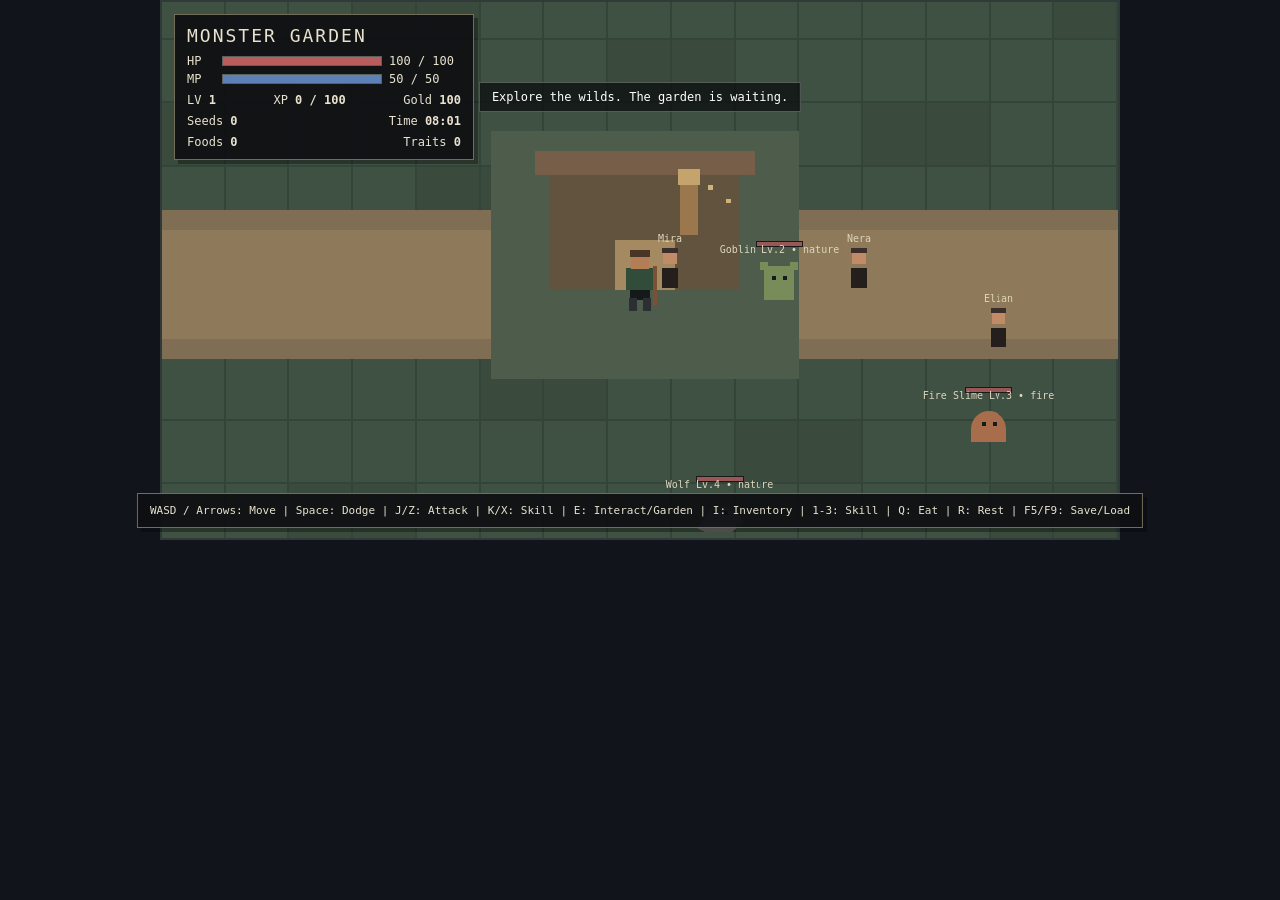
==== index.html @ c61af75e "Organize runtime dependencies and include gameplay modules" ====
<!doctype html>
<html lang="th">
<head>
  <meta charset="UTF-8" />
  <meta name="viewport" content="width=device-width, initial-scale=1.0" />
  <title>Monster Garden</title>
  <link rel="stylesheet" href="style.css" />
  <link rel="stylesheet" href="dialogue.css" />
  <link rel="stylesheet" href="accessibility.css" />
</head>
<body>
  <main id="game-root">
    <canvas id="game" width="960" height="540" aria-label="Monster Garden game"></canvas>
    <section id="hud" aria-live="polite">
      <div class="hud-box">
        <div class="title">MONSTER GARDEN</div>
        <div class="stat-row"><span>HP</span><div class="bar"><div id="hp-fill" class="fill hp"></div></div><span id="hp-text">100 / 100</span></div>
        <div class="stat-row"><span>MP</span><div class="bar"><div id="mp-fill" class="fill mp"></div></div><span id="mp-text">50 / 50</span></div>
        <div class="stat-line"><span>LV <b id="level">1</b></span><span>XP <b id="xp">0 / 100</b></span><span>Gold <b id="gold">100</b></span></div>
        <div class="stat-line"><span>Seeds <b id="seeds">0</b></span><span>Time <b id="time">08:00</b></span></div>
        <div class="stat-line"><span>Foods <b id="foods">0</b></span><span>Traits <b id="power">0</b></span></div>
      </div>
      <div class="hud-box controls">WASD / Arrows: Move | Space: Dodge | J/Z: Attack | K/X: Skill | E: Interact/Garden | I: Inventory | 1-3: Skill | Q: Eat | R: Rest | F5/F9: Save/Load</div>
    </section>
    <div id="message"></div>
    <section id="inventory" class="panel hidden" aria-label="Inventory">
      <div class="panel-title">INVENTORY</div>
      <div id="inventory-content"></div>
      <div class="panel-help">I: Close | 1-3: Select Skill | Q: Eat selected food</div>
    </section>
    <section id="shop" class="panel hidden" aria-label="Shop">
      <div class="panel-title">SHOP</div>
      <div id="shop-content"></div>
      <div class="panel-help">E / Escape: Close Shop</div>
    </section>
    <section id="dialogue" class="dialogue hidden" aria-label="Dialogue">
      <div id="dialogue-name" class="dialogue-name"></div>
      <div id="dialogue-text" class="dialogue-text"></div>
      <div class="dialogue-help">E / Enter: Continue | Escape: Close</div>
    </section>
    <section id="quest-panel" class="panel hidden" aria-label="Quest">
      <div class="panel-title">QUEST</div>
      <div id="quest-content"></div>
      <div class="panel-help">E / Escape: Close</div>
    </section>
  </main>

  <!-- Data/config first -->
  <script src="data.js"></script>
  <script src="items-data.js"></script>
  <script src="kingdoms.js"></script>
  <script src="monsters.js"></script>
  <script src="town-data.js"></script>
  <script src="region-content.js"></script>
  <script src="farming-content.js"></script>
  <script src="npc-services-data.js"></script>
  <script src="quest-content.js"></script>
  <script src="boss-runtime-data.js"></script>
  <script src="travel-gates.js"></script>
  <script src="world-map.js"></script>
  <script src="content-registry.js"></script>
  <script src="gameplay-contracts.js"></script>
  <script src="game-systems-plan.js"></script>

  <!-- Core state/systems -->
  <script src="world.js"></script>
  <script src="save-utils.js"></script>
  <script src="storage.js"></script>
  <script src="systems.js"></script>
  <script src="input-map.js"></script>
  <script src="runtime-contracts.js"></script>
  <script src="runtime-health.js"></script>
  <script src="world-save-schema.js"></script>
  <script src="integration-api.js"></script>
  <script src="integration-runtime.js"></script>
  <script src="system-bridge.js"></script>
  <script src="integration-state.js"></script>
  <script src="player-stats.js"></script>
  <script src="equipment.js"></script>
  <script src="items-system.js"></script>
  <script src="economy.js"></script>
  <script src="quest-rewards.js"></script>
  <script src="world-progression.js"></script>

  <!-- Gameplay systems -->
  <script src="garden.js"></script>
  <script src="plant-system.js"></script>
  <script src="plant-evolution.js"></script>
  <script src="garden-mutation-data.js"></script>
  <script src="plant-harvest-effects.js"></script>
  <script src="inventory.js"></script>
  <script src="food-effects.js"></script>
  <script src="seed-discovery.js"></script>
  <script src="resource-nodes.js"></script>
  <script src="quests.js"></script>
  <script src="quest.js"></script>
  <script src="npc.js"></script>
  <script src="npc-dialogue.js"></script>
  <script src="npc-services.js"></script>
  <script src="npc-quest-board.js"></script>
  <script src="shop.js"></script>
  <script src="dungeons.js"></script>
  <script src="dungeon-runtime.js"></script>
  <script src="boss-content.js"></script>
  <script src="boss-encounter.js"></script>
  <script src="boss-system.js"></script>
  <script src="monster-abilities.js"></script>
  <script src="monster-collection.js"></script>
  <script src="monsters-system.js"></script>
  <script src="status-effects.js"></script>
  <script src="combat-tuning.js"></script>
  <script src="combat-advanced.js"></script>
  <script src="combat-system.js"></script>
  <script src="crafting.js"></script>
  <script src="equipment-ui.js"></script>
  <script src="crafting-screen.js"></script>
  <script src="player-profile.js"></script>
  <script src="journey-system.js"></script>
  <script src="travel-runtime.js"></script>
  <script src="world-events.js"></script>
  <script src="gameplay-loop.js"></script>

  <!-- UI/presentation -->
  <script src="ui-town.js"></script>
  <script src="dialogue.js"></script>
  <script src="quest-ui.js"></script>
  <script src="shop-ui.js"></script>
  <script src="services-ui.js"></script>
  <script src="travel-ui.js"></script>
  <script src="monster-codex-ui.js"></script>
  <script src="progression-ui.js"></script>
  <script src="runtime-ui.js"></script>
  <script src="combat-ui.js"></script>
  <script src="garden-ui.js"></script>
  <script src="ui-panels.js"></script>
  <script src="ui-notifications.js"></script>
  <script src="visual-style.js"></script>
  <script src="camera-effects.js"></script>
  <script src="combat-feedback.js"></script>
  <script src="asset-pipeline.js"></script>
  <script src="audio-plan.js"></script>
  <script src="accessibility.js"></script>

  <!-- Final game loop last -->
  <script src="game.js"></script>
</body>
</html>
---- style.css ----
* { box-sizing: border-box; }
html, body { margin: 0; min-height: 100%; background: #11151b; }
body { display: grid; place-items: center; font-family: monospace; color: #fff; overflow: hidden; }
#game-root { position: relative; width: min(960px, 100vw); aspect-ratio: 16 / 9; image-rendering: pixelated; }
canvas { display: block; width: 100%; height: 100%; background: #202b2a; image-rendering: pixelated; border: 2px solid #303a39; }
#hud { position: absolute; inset: 0; pointer-events: none; }
.hud-box { position: absolute; top: 14px; left: 14px; padding: 10px 12px; min-width: 300px; background: rgba(12, 15, 18, .82); border: 2px solid #69706d; box-shadow: 4px 4px 0 rgba(0,0,0,.35); }
.title { font-size: 18px; letter-spacing: 2px; margin-bottom: 8px; }
.stat-row { display: grid; grid-template-columns: 28px 1fr 72px; gap: 7px; align-items: center; font-size: 12px; margin: 4px 0; }
.bar { height: 10px; background: #25292b; border: 1px solid #59605e; }
.fill { height: 100%; width: 100%; transition: width .12s linear; }
.fill.hp { background: #b85c5c; }
.fill.mp { background: #5d80b7; }
.stat-line { display: flex; justify-content: space-between; gap: 16px; margin-top: 7px; font-size: 12px; }
.controls { top: auto; left: 50%; bottom: 12px; transform: translateX(-50%); min-width: auto; white-space: nowrap; font-size: 11px; color: #d4d7d5; }
#message { position: absolute; left: 50%; top: 82px; transform: translateX(-50%); padding: 7px 12px; background: rgba(10, 12, 14, .75); border: 1px solid #555c59; font-size: 12px; opacity: 0; transition: opacity .15s; pointer-events: none; }
#message.show { opacity: 1; }
.panel { position: absolute; inset: 54px 110px 54px 110px; z-index: 10; padding: 18px; background: rgba(13,16,20,.96); border: 2px solid #72766f; box-shadow: 8px 8px 0 rgba(0,0,0,.4); overflow: auto; }
.panel.hidden { display: none; }
.panel-title { font-size: 22px; letter-spacing: 3px; margin-bottom: 14px; }
#inventory-content { display: grid; grid-template-columns: repeat(3, minmax(0, 1fr)); gap: 14px; }
.inventory-section { min-height: 120px; padding: 10px; background: rgba(40,43,43,.6); border: 1px solid #505753; }
.inventory-section h3 { margin: 0 0 8px; font-size: 13px; color: #d7d1bd; }
.item-row { width: 100%; display: flex; justify-content: space-between; gap: 10px; align-items: center; padding: 7px; margin: 4px 0; color: #e8e4d6; background: #23282a; border: 1px solid #404747; font: inherit; text-align: left; }
button.item-row { cursor: pointer; }
button.item-row:hover, button.item-row.selected { background: #303a3a; border-color: #8b9188; }
.trait-card { display: grid; gap: 4px; padding: 7px; margin: 4px 0; background: #23282a; border: 1px solid #404747; }
.trait-card span, .empty, .panel-help { color: #a8aea9; font-size: 11px; }
.panel-help { margin-top: 14px; }
@media (max-width: 760px) {
  .hud-box { transform: scale(.8); transform-origin: top left; }
  .controls { display: none; }
  .panel { inset: 20px; padding: 12px; }
  #inventory-content { grid-template-columns: 1fr; }
}
---- dialogue.css ----
#dialogue { position:absolute; left:50%; right:50%; bottom:72px; transform:translateX(-50%); width:min(760px,90%); padding:14px 16px; background:rgba(12,15,18,.94); border:2px solid #69706d; box-shadow:6px 6px 0 rgba(0,0,0,.35); pointer-events:none; z-index:5; }
#dialogue.hidden { display:none; }
.dialogue-name { font-size:15px; margin-bottom:8px; color:#ddd6bf; }
.dialogue-name span { margin-left:8px; opacity:.6; font-size:11px; }
.dialogue-text { min-height:42px; line-height:1.5; font-size:13px; }
.dialogue-help { margin-top:10px; font-size:10px; opacity:.55; text-align:right; }
---- accessibility.css ----
/* Small readability pass for the game's UI. */
:root { --ui-bg: rgba(14, 15, 18, 0.92); --ui-border: #736c59; --ui-text: #e8e2cf; }
.panel, .hud-box, .dialogue { border: 1px solid var(--ui-border); background: var(--ui-bg); color: var(--ui-text); }
button { font: inherit; color: inherit; background: #2a2d2c; border: 1px solid #6c6654; padding: 8px 10px; cursor: pointer; }
button:focus-visible { outline: 2px solid #e8e2cf; outline-offset: 2px; }
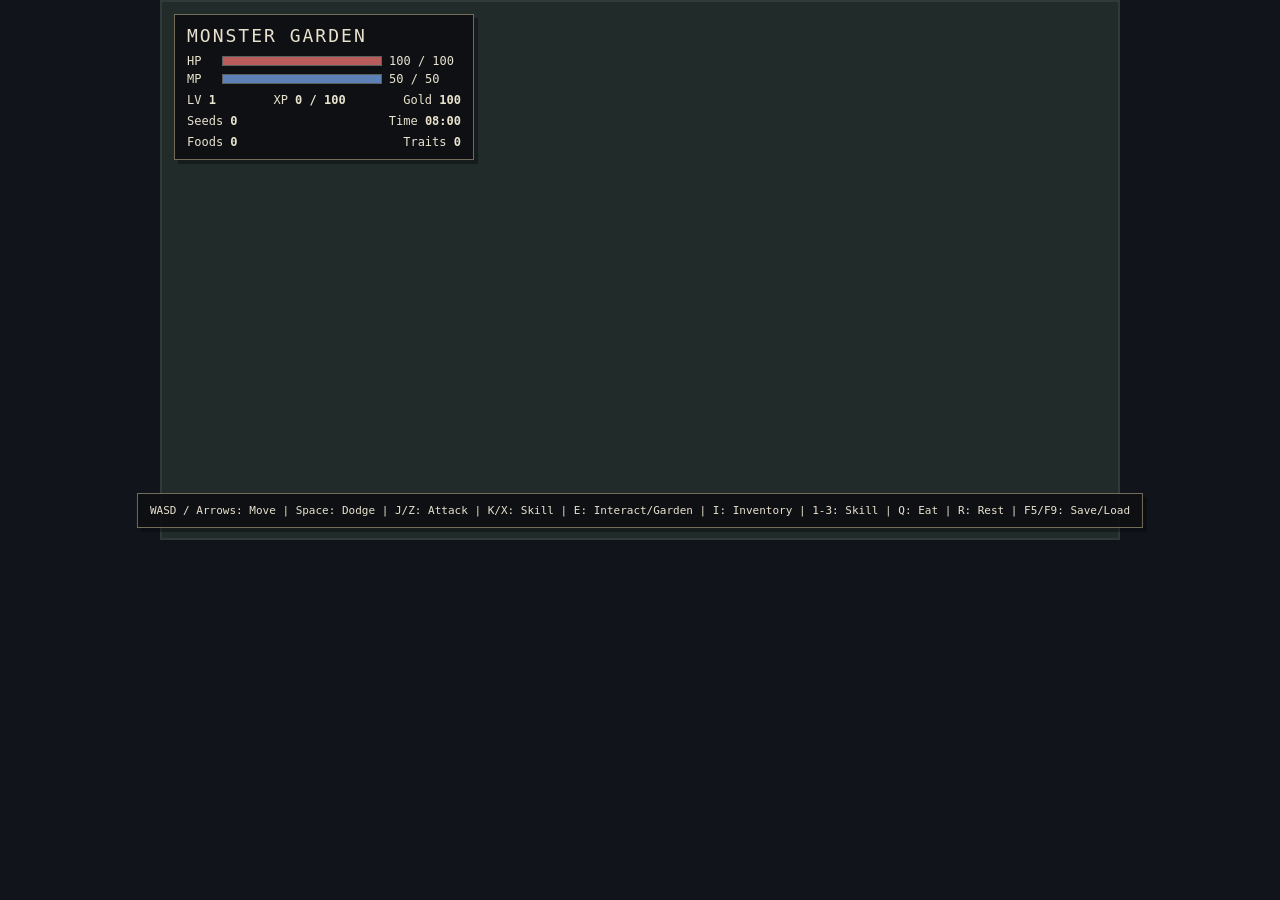
==== commit a6e2cc03: "Fix runtime guard loading and clean duplicate script dependency" ====
--- a/index.html
+++ b/index.html
@@ -45,7 +45,6 @@
     </section>
   </main>
 
-  <!-- Data/config first -->
   <script src="data.js"></script>
   <script src="items-data.js"></script>
   <script src="kingdoms.js"></script>
@@ -60,15 +59,14 @@
   <script src="world-map.js"></script>
   <script src="content-registry.js"></script>
   <script src="gameplay-contracts.js"></script>
-  <script src="game-systems-plan.js"></script>
 
-  <!-- Core state/systems -->
   <script src="world.js"></script>
   <script src="save-utils.js"></script>
   <script src="storage.js"></script>
   <script src="systems.js"></script>
   <script src="input-map.js"></script>
   <script src="runtime-contracts.js"></script>
+  <script src="runtime-guards.js"></script>
   <script src="runtime-health.js"></script>
   <script src="world-save-schema.js"></script>
   <script src="integration-api.js"></script>
@@ -82,7 +80,6 @@
   <script src="quest-rewards.js"></script>
   <script src="world-progression.js"></script>
 
-  <!-- Gameplay systems -->
   <script src="garden.js"></script>
   <script src="plant-system.js"></script>
   <script src="plant-evolution.js"></script>
@@ -120,7 +117,6 @@
   <script src="world-events.js"></script>
   <script src="gameplay-loop.js"></script>
 
-  <!-- UI/presentation -->
   <script src="ui-town.js"></script>
   <script src="dialogue.js"></script>
   <script src="quest-ui.js"></script>
@@ -139,9 +135,11 @@
   <script src="combat-feedback.js"></script>
   <script src="asset-pipeline.js"></script>
   <script src="audio-plan.js"></script>
-  <script src="accessibility.js"></script>
 
-  <!-- Final game loop last -->
+  <script src="runtime-smoke-check.js"></script>
+  <script src="runtime-startup.js"></script>
+  <script src="runtime-test-manifest.js"></script>
+  <script src="gameplay-contracts.js"></script>
   <script src="game.js"></script>
 </body>
 </html>
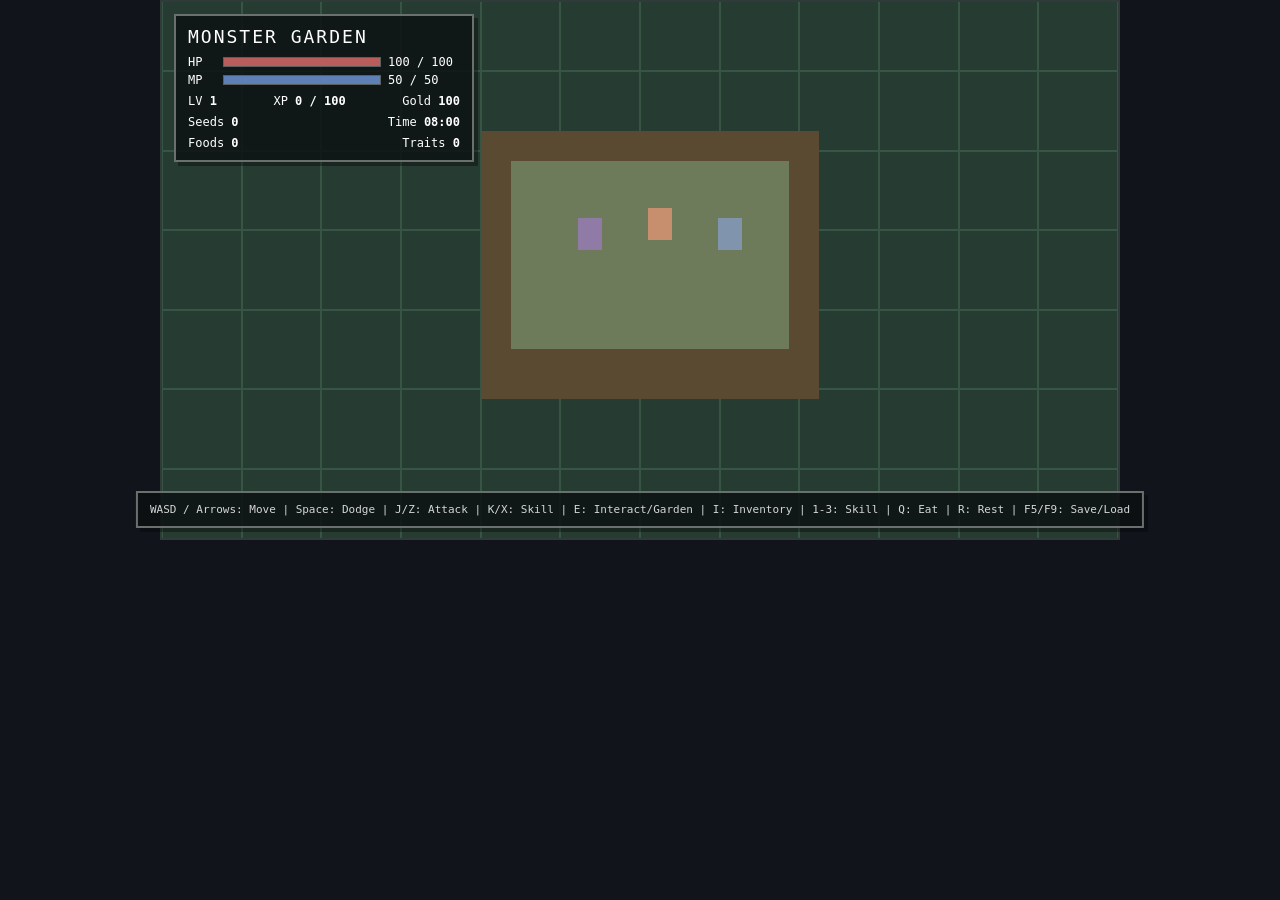
==== commit 92c0051f: "Clean runtime script pipeline" ====
--- a/index.html
+++ b/index.html
@@ -6,7 +6,6 @@
   <title>Monster Garden</title>
   <link rel="stylesheet" href="style.css" />
   <link rel="stylesheet" href="dialogue.css" />
-  <link rel="stylesheet" href="accessibility.css" />
 </head>
 <body>
   <main id="game-root">
@@ -23,76 +22,28 @@
       <div class="hud-box controls">WASD / Arrows: Move | Space: Dodge | J/Z: Attack | K/X: Skill | E: Interact/Garden | I: Inventory | 1-3: Skill | Q: Eat | R: Rest | F5/F9: Save/Load</div>
     </section>
     <div id="message"></div>
-    <section id="inventory" class="panel hidden" aria-label="Inventory">
-      <div class="panel-title">INVENTORY</div>
-      <div id="inventory-content"></div>
-      <div class="panel-help">I: Close | 1-3: Select Skill | Q: Eat selected food</div>
-    </section>
-    <section id="shop" class="panel hidden" aria-label="Shop">
-      <div class="panel-title">SHOP</div>
-      <div id="shop-content"></div>
-      <div class="panel-help">E / Escape: Close Shop</div>
-    </section>
-    <section id="dialogue" class="dialogue hidden" aria-label="Dialogue">
-      <div id="dialogue-name" class="dialogue-name"></div>
-      <div id="dialogue-text" class="dialogue-text"></div>
-      <div class="dialogue-help">E / Enter: Continue | Escape: Close</div>
-    </section>
-    <section id="quest-panel" class="panel hidden" aria-label="Quest">
-      <div class="panel-title">QUEST</div>
-      <div id="quest-content"></div>
-      <div class="panel-help">E / Escape: Close</div>
-    </section>
+    <section id="inventory" class="panel hidden" aria-label="Inventory"><div class="panel-title">INVENTORY</div><div id="inventory-content"></div><div class="panel-help">I: Close | 1-3: Select Skill | Q: Eat selected food</div></section>
+    <section id="shop" class="panel hidden" aria-label="Shop"><div class="panel-title">SHOP</div><div id="shop-content"></div><div class="panel-help">E / Escape: Close Shop</div></section>
+    <section id="dialogue" class="dialogue hidden" aria-label="Dialogue"><div id="dialogue-name" class="dialogue-name"></div><div id="dialogue-text" class="dialogue-text"></div><div class="dialogue-help">E / Enter: Continue | Escape: Close</div></section>
+    <section id="quest-panel" class="panel hidden" aria-label="Quest"><div class="panel-title">QUEST</div><div id="quest-content"></div><div class="panel-help">E / Escape: Close</div></section>
   </main>
-
   <script src="data.js"></script>
   <script src="items-data.js"></script>
-  <script src="kingdoms.js"></script>
   <script src="monsters.js"></script>
-  <script src="town-data.js"></script>
-  <script src="region-content.js"></script>
-  <script src="farming-content.js"></script>
-  <script src="npc-services-data.js"></script>
-  <script src="quest-content.js"></script>
-  <script src="boss-runtime-data.js"></script>
-  <script src="travel-gates.js"></script>
-  <script src="world-map.js"></script>
-  <script src="content-registry.js"></script>
-  <script src="gameplay-contracts.js"></script>
-
   <script src="world.js"></script>
-  <script src="save-utils.js"></script>
   <script src="storage.js"></script>
   <script src="systems.js"></script>
-  <script src="input-map.js"></script>
-  <script src="runtime-contracts.js"></script>
-  <script src="runtime-guards.js"></script>
-  <script src="runtime-health.js"></script>
-  <script src="world-save-schema.js"></script>
-  <script src="integration-api.js"></script>
-  <script src="integration-runtime.js"></script>
-  <script src="system-bridge.js"></script>
-  <script src="integration-state.js"></script>
   <script src="player-stats.js"></script>
   <script src="equipment.js"></script>
   <script src="items-system.js"></script>
   <script src="economy.js"></script>
-  <script src="quest-rewards.js"></script>
-  <script src="world-progression.js"></script>
-
   <script src="garden.js"></script>
   <script src="plant-system.js"></script>
-  <script src="plant-evolution.js"></script>
-  <script src="garden-mutation-data.js"></script>
-  <script src="plant-harvest-effects.js"></script>
   <script src="inventory.js"></script>
   <script src="food-effects.js"></script>
-  <script src="seed-discovery.js"></script>
-  <script src="resource-nodes.js"></script>
   <script src="quests.js"></script>
   <script src="quest.js"></script>
   <script src="npc.js"></script>
-  <script src="npc-dialogue.js"></script>
   <script src="npc-services.js"></script>
   <script src="npc-quest-board.js"></script>
   <script src="shop.js"></script>
@@ -100,32 +51,20 @@
   <script src="dungeon-runtime.js"></script>
   <script src="boss-content.js"></script>
   <script src="boss-encounter.js"></script>
-  <script src="boss-system.js"></script>
   <script src="monster-abilities.js"></script>
   <script src="monster-collection.js"></script>
   <script src="monsters-system.js"></script>
   <script src="status-effects.js"></script>
   <script src="combat-tuning.js"></script>
   <script src="combat-advanced.js"></script>
-  <script src="combat-system.js"></script>
-  <script src="crafting.js"></script>
-  <script src="equipment-ui.js"></script>
-  <script src="crafting-screen.js"></script>
-  <script src="player-profile.js"></script>
-  <script src="journey-system.js"></script>
   <script src="travel-runtime.js"></script>
   <script src="world-events.js"></script>
   <script src="gameplay-loop.js"></script>
-
-  <script src="ui-town.js"></script>
-  <script src="dialogue.js"></script>
   <script src="quest-ui.js"></script>
-  <script src="shop-ui.js"></script>
   <script src="services-ui.js"></script>
   <script src="travel-ui.js"></script>
   <script src="monster-codex-ui.js"></script>
   <script src="progression-ui.js"></script>
-  <script src="runtime-ui.js"></script>
   <script src="combat-ui.js"></script>
   <script src="garden-ui.js"></script>
   <script src="ui-panels.js"></script>
@@ -133,13 +72,10 @@
   <script src="visual-style.js"></script>
   <script src="camera-effects.js"></script>
   <script src="combat-feedback.js"></script>
-  <script src="asset-pipeline.js"></script>
-  <script src="audio-plan.js"></script>
-
-  <script src="runtime-smoke-check.js"></script>
+  <script src="render-fallback.js"></script>
+  <script src="runtime-health.js"></script>
   <script src="runtime-startup.js"></script>
-  <script src="runtime-test-manifest.js"></script>
-  <script src="gameplay-contracts.js"></script>
   <script src="game.js"></script>
+  <script src="static-audit.js"></script>
 </body>
 </html>
